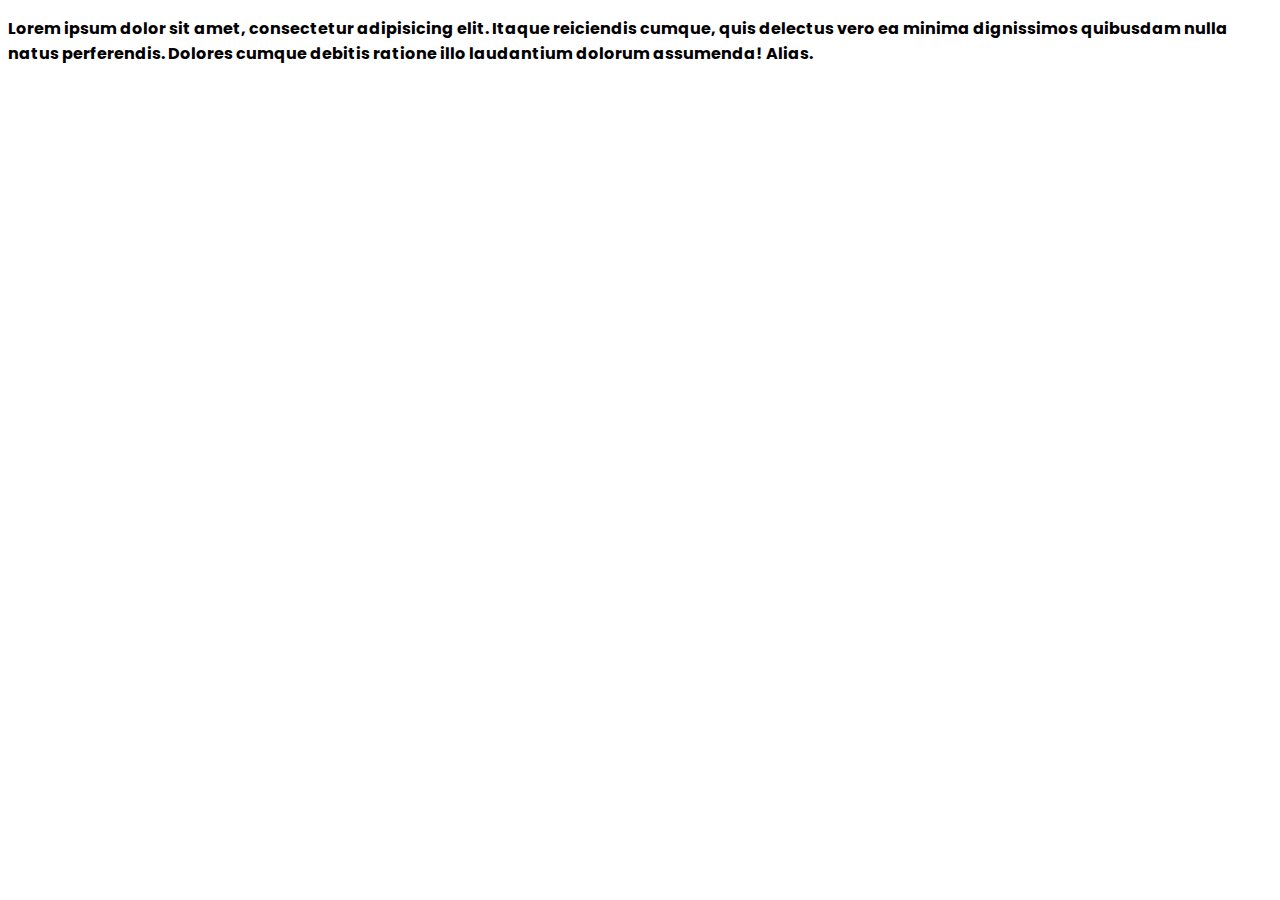
==== index.html @ 0795def9 "add css-font" ====
<!DOCTYPE html>
<html lang="en">
<head>
    <title>Document</title>
    <link rel="stylesheet" href="css/style.css">
    <link rel="stylesheet" href="css/font.css">
 </head>
<body>
    <p>
        Lorem ipsum dolor sit amet, consectetur adipisicing elit. Itaque reiciendis cumque, quis delectus vero ea minima dignissimos quibusdam nulla natus perferendis. Dolores cumque 
        debitis ratione illo laudantium dolorum assumenda! Alias.
    </p>
</body>
</html>
---- css/style.css ----
/* p{
    /* font-family: 'PoppinsBold'; */
    font-size: 40px;
} */
---- css/font.css ----
@font-face {
    font-family: 'PoppinsBold';
    src: url(../fonts/PoppinsBold.ttf);
}
@font-face {
    font-family: 'PoppinsRegular';
    src: url(../fonts/PoppinsBold.ttf);
}
P{
    font-family: 'PoppinsRegular';
    font
}
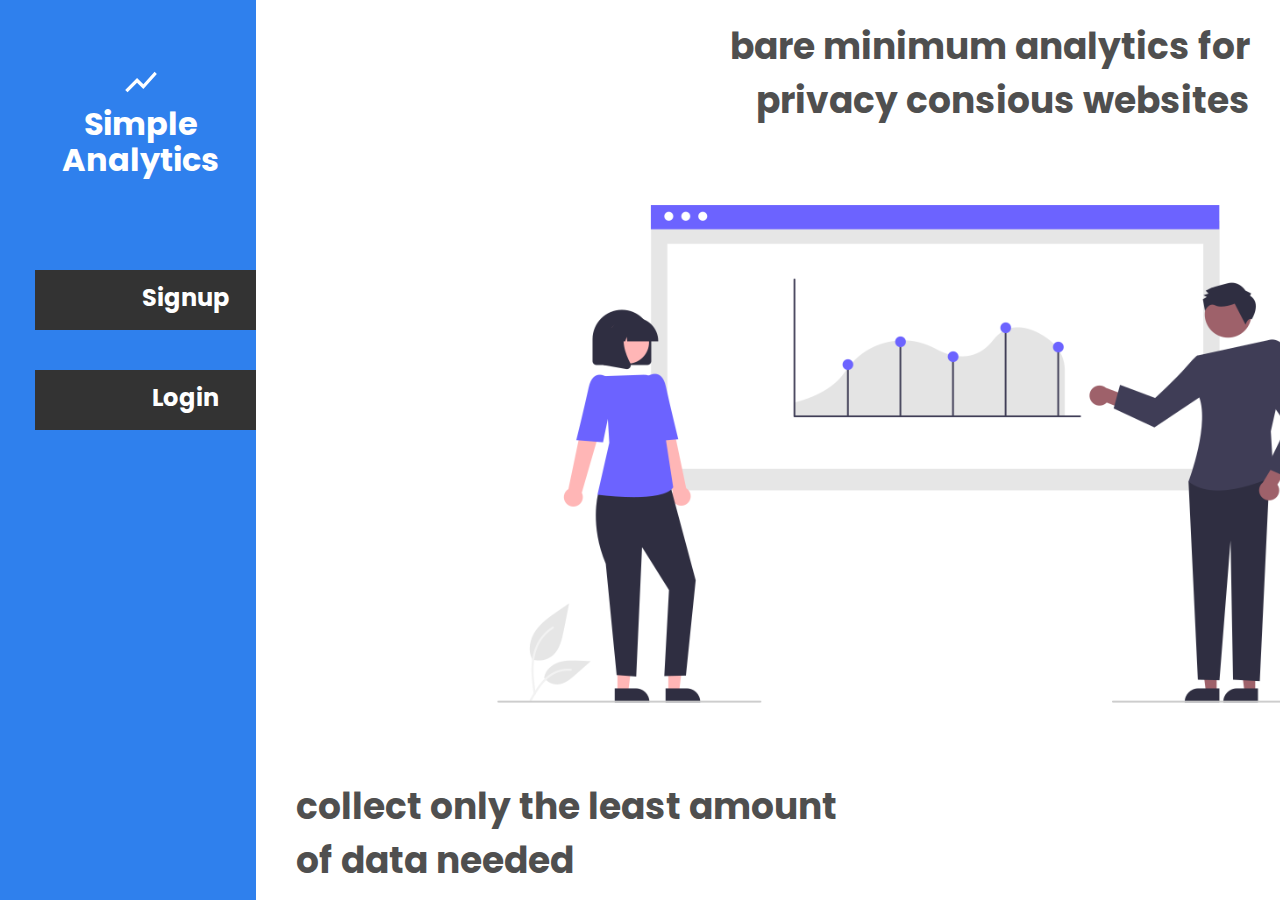
==== commit e9e5194f: "add analytics section" ====
--- a/index.html
+++ b/index.html
@@ -6,9 +6,49 @@
     <link rel="stylesheet" href="css/font.css">
  </head>
 <body>
-    <p>
-        Lorem ipsum dolor sit amet, consectetur adipisicing elit. Itaque reiciendis cumque, quis delectus vero ea minima dignissimos quibusdam nulla natus perferendis. Dolores cumque 
-        debitis ratione illo laudantium dolorum assumenda! Alias.
-    </p>
+    <div class="wrapper">
+        <div class="left-content">
+            <div class="left-content-logos">
+                <div class="left-content-logo">
+                    <a href="https://www.youtube.com">
+                        <img src="img/logo.svg" alt="logo">
+                        <h1>
+                            <a href="https://www.youtube.com">
+                                Simple Analytics
+                            </a>
+                        </h1>
+                    </a>
+                </div>
+            </div>
+            <div class="left-content-buttons">
+                <div class="left-content-signup">
+                    <a href="https://www.youtube.com">
+                        Signup
+                    </a>
+                </div>
+                <div class="left-content-login">
+                    <a href="https://www.youtube.com">
+                        Login
+                    </a>
+                </div>
+            </div>
+        </div>
+        <div class="right-content">
+            <div class="right-content-top-paragraph">
+                <p>
+                    bare minimum analytics for 
+                    privacy consious websites
+                </p>
+            </div>
+            <div class="right-content-middle">
+                <img src="img/analytics.svg">
+            </div>
+            <div class="right-content-bottom-paragraph">
+                <p>
+                    collect only the least amount of data needed 
+                </p>
+            </div>
+        </div>
+    </div>
 </body>
 </html>--- a/css/style.css
+++ b/css/style.css
@@ -1,4 +1,108 @@
-/* p{
-    /* font-family: 'PoppinsBold'; */
-    font-size: 40px;
-} */+*{
+    margin: 0;
+    padding: 0;
+    box-sizing: border-box;
+}
+a{
+    text-decoration: none;
+    color: inherit;
+}
+/* body skeleton wrapper */
+.wrapper{
+    background: #2F80ED;
+    height: 100vh;
+    width: 100vw;
+}
+.left-content{
+    height: 100%;
+    width: 20%;
+    display: inline-block;
+}
+.right-content{
+    background: white;
+    display: inline-block;
+    vertical-align: top;
+    height: 100%;
+    width: 80%;
+    margin-left: -4px;
+}
+/* content styles */
+/* !!LEFT CONTENT!! */
+h1{
+    display: inline-block;
+}
+.left-content-logos{
+    color: white;
+    display: inline-block;
+    height: 30%;
+    text-align: center;
+}
+.left-content-logo{
+    display: inline-block;
+    margin-top: 70px;
+    margin-left: 25px;
+    line-height: 36px;
+}
+.left-content-logo:hover{
+    transform: scale(1.1);
+    transition: 300ms;
+}
+.left-content-buttons{
+    display: inline-block;
+    height:70%;
+    width: 20%;
+}
+.left-content-signup, .left-content-login{
+    width: 300px;
+    height: 60px;
+    background-color:#333333;
+    margin-left: 35px;
+    text-align: center;
+    color: white;
+}
+.left-content-login a, .left-content-signup a{
+    display: inline-block;
+    margin-top: 10px;
+    font-size: 24px;
+    line-height: 36px;
+}
+.left-content-signup{
+    margin-bottom: 40px;
+}
+.left-content-login a:hover, .left-content-signup a:hover{
+    color: gray;
+}
+/* !!RIGHT CONTENT!! */
+.right-content-top-paragraph{
+    height: 15% ;
+    text-align: right;
+    font-size: 36px;
+    line-height: 54px;
+    color: #4F4F4F;
+}
+.right-content-top-paragraph p{
+    display: inline-block;
+    width: 560px;
+    height: 110px;
+    margin-top: 20px;
+    margin-right: 30px;
+}
+.right-content-middle img{
+    margin-left: 150px;
+    width: 1000px;
+}
+.right-content-bottom-paragraph{
+    display: inline-block;
+    height:15% ;
+    font-size: 36px;
+    line-height: 54px;
+    letter-spacing: 0em;
+    text-align: left;
+    color: #4F4F4F;
+}
+.right-content-bottom-paragraph p{
+    display: inline-block;
+    width: 561px;
+    height: 110px;
+    margin-left: 40px;
+}--- a/css/font.css
+++ b/css/font.css
@@ -6,7 +6,9 @@
     font-family: 'PoppinsRegular';
     src: url(../fonts/PoppinsBold.ttf);
 }
-P{
+.left-content{
+    font-family: 'PoppinsBold';
+}
+.right-content{
     font-family: 'PoppinsRegular';
-    font
-}+}
